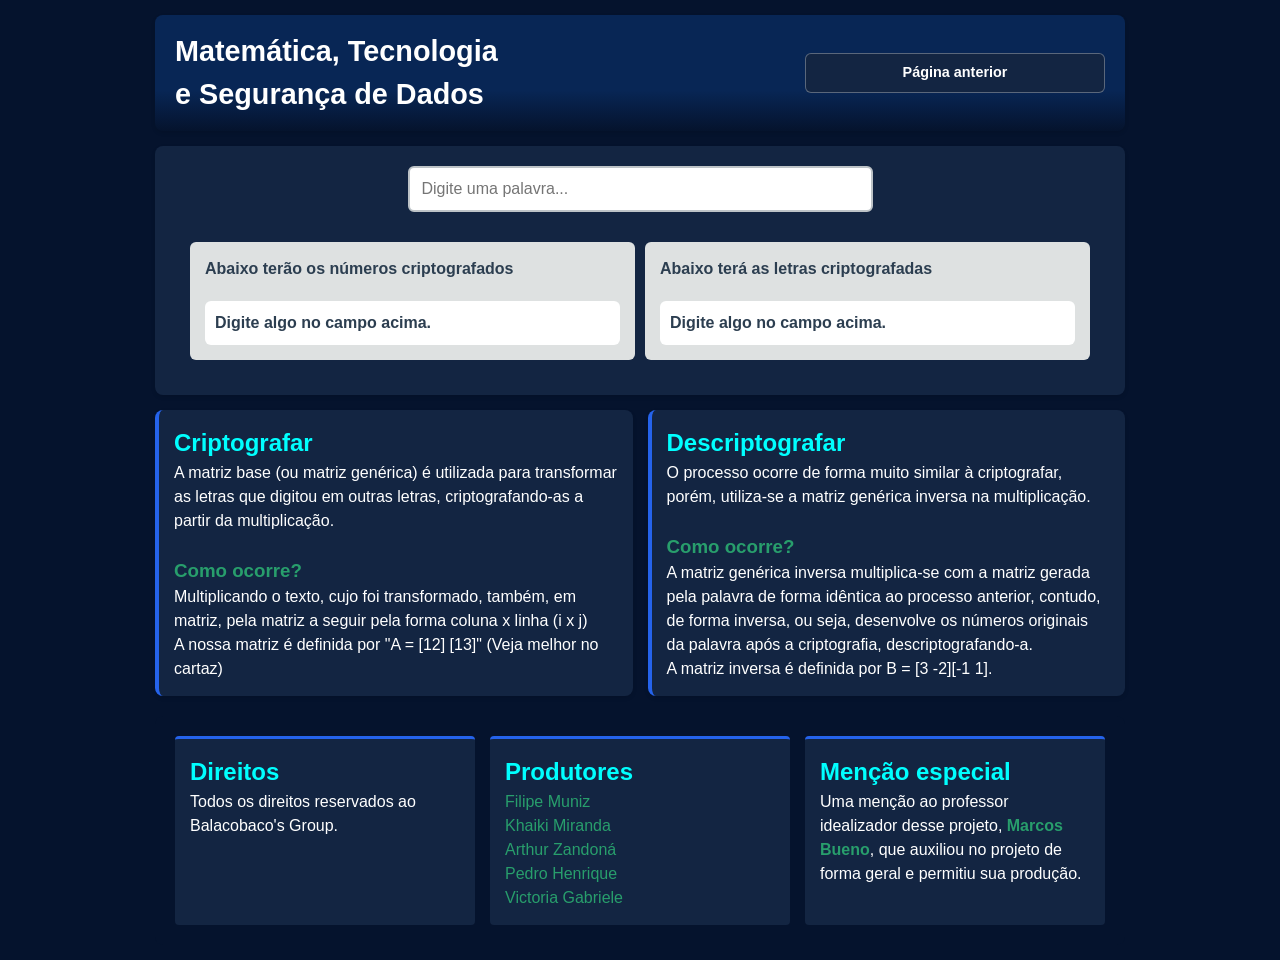
==== cript.html @ 6fd4d8fd "Versão Finalizada 2" ====
<!DOCTYPE html>
<html lang="pt-br">
<head>
    <meta charset="UTF-8">
    <meta name="viewport" content="width=device-width, initial-scale=1.0">
    <title>Criptografia com Matrizes</title>
    <link rel="icon" type="image/png" href="Imagens/Logo.png">
    <link rel="stylesheet" href="cript.css">
</head>
<body>
    <main class="container">
        <header class="header">
            <div class="head-titles">
                <hgroup class="hg-titles">
                    <h1>Matemática, Tecnologia<br>e Segurança de Dados</h1>
                    <h3></h3>
                </hgroup>
            </div>
            <nav class="grid-menu"> 
                
                <a href="index.html" class="items" id="dif-item">Página anterior</a> 
            </nav>
        </header>
        <section class="matriz-show">
            <div class="m-input">
                <input type="text" class="input" placeholder="Digite uma palavra...">
            </div>
            <div class="answer-input">
                <div class="answer-numbers">
                    <p>Abaixo terão os números criptografados</p>
                    <div class="cript">
                        <p>Digite algo no campo acima.</p>
                    </div>
                </div>
                <div class="answer-text">
                    <p>Abaixo terá as letras criptografadas</p>
                    <div class="uncript">
                        <p>Digite algo no campo acima.</p>
                    </div>
                </div>
            </div>
        </section>
        <section class="grid-instructs">
            <div class="show">
                <h2> Criptografar </h2>
                <p>A matriz base (ou matriz genérica) é utilizada para transformar as letras que digitou em outras letras, criptografando-as a partir da multiplicação.<br><br></p>

                <h3>Como ocorre?</h3>
                <p>Multiplicando o texto, cujo foi transformado, também, em matriz, pela matriz a seguir pela forma coluna x linha (i x j) </p>
                <p>A nossa matriz é definida por "A = [12] [13]" (Veja melhor no cartaz)<br></p>
            </div>
            <div class="show">
                <h2>Descriptografar</h2>
                <p>O processo ocorre de forma muito similar à criptografar, porém, utiliza-se a matriz genérica inversa na multiplicação.<br><br></p>
                <h3>Como ocorre?</h3>
                <p>A matriz genérica inversa multiplica-se com a matriz gerada pela palavra de forma idêntica ao processo anterior, contudo, de forma inversa, ou seja, desenvolve os números originais da palavra após a criptografia, descriptografando-a.<br></p>
                <p>A matriz inversa é definida por B = [3 -2][-1 1].</p>
            </div>
        </section>
        <footer class="footer">
            <div class="footer-div">
                <h2>Direitos</h2>
                <p>Todos os direitos reservados ao Balacobaco's Group.</p>
            </div>
            <div class="footer-div">
                <h2>Produtores</h2>
                <ul class="footer-desc">
                    <li> <a href="https://www.instagram.com/filipe._muniz/" class="mention" target="_blank">Filipe Muniz</a> </li>
                    <li> <a href="https://www.instagram.com/khaikimiranda/" class="mention">Khaiki Miranda</a> </li>
                    <li> <a href="https://www.instagram.com/_tuyzz/" class="mention" target="_blank">Arthur Zandoná</a> </li>
                    <li> <a href="https://www.instagram.com/pedrox.__tn/" class="mention" target="_blank">Pedro Henrique</a> </li>
                    <li> <a href="https://www.instagram.com/victoria._gabriele/" class="mention" target="_blank">Victoria Gabriele</a> </li>
                </ul>   
            </div>
            <div class="footer-div">
                <h2>Menção especial</h2 >
                <p>Uma menção ao professor idealizador desse projeto, <a href="https://www.instagram.com/mprbueno/" target="_blank"><strong>Marcos Bueno</strong></a>, que auxiliou no projeto de forma geral e permitiu sua produção.</p>
            </div>
        </footer>
    </main>
    <script src="cript.js" defer></script>
</body>
</html>
---- cript.css ----
:root {
   /* Cores Gerais (Baseadas na Página 2) */
   --cor-fundo-body: #05132D;
   --cor-texto-padrao: #ffffff;
   --cor-painel: #132542;
   --cor-header-gradiente: #082655;
   
   /* Textos e Títulos */
   --cor-titulo: aqua;
   --cor-texto-secundario: #8a97ab;
   
   /* Botões e Destaques */
   --cor-destaque: #2563eb;
   --cor-destaque-hover: #1d4ed8;
   
   /* Inputs e Elementos Internos */
   --cor-input-borda: #bdc3c7;
   --cor-input-fundo: #ffffff;
   --cor-input-texto: #333;
   --cor-painel-interno: #dee1e1;
   
   /* Links */
   --cor-link: #289E6C;
   --cor-link-hover: #93c5fd;
   
   /* Fonte Padronizada */
   --fonte-padrao: 'Segoe UI', Tahoma, Geneva, Verdana, sans-serif;
}

* {
   margin: 0;
   padding: 0;
   box-sizing: border-box;
   font-family: var(--fonte-padrao);
}

body {
   background-color: var(--cor-fundo-body);
   color: var(--cor-texto-padrao);
   line-height: 1.5;
   min-height: 100vh;
   display: flex;
}

.container {
   max-width: 1000px;
   width: 100%;
   margin: 0 auto;
   padding: 15px;
   display: flex;
   flex-direction: column;
}

.header {
   display: flex;
   justify-content: space-between;
   align-items: center;
   background: linear-gradient(to bottom, var(--cor-header-gradiente) 65%, var(--cor-fundo-body) 100%);
   padding: 15px 20px;
   border-radius: 8px;
   box-shadow: 0 2px 4px rgba(0,0,0,0.1);
   margin-bottom: 15px;
}

.head-titles {
   flex: 1;
}

.hg-titles h1 {
   color: var(--cor-texto-padrao);
   font-size: 1.8rem;
}

.hg-titles h3 {
   color: var(--cor-texto-secundario);
   font-weight: 400;
}

/* Menu de navegação (Navbar) */
.grid-menu {
   display: grid;
   grid-template-columns: repeat(3, 1fr);
   gap: 8px;
   min-width: 300px;
}

.items {
   display: flex;
   justify-content: center;
   align-items: center;
   padding: 8px 12px;
   background-color: var(--cor-destaque);
   color: var(--cor-texto-padrao);
   text-decoration: none;
   font-weight: bold;
   font-size: 0.9rem;
   border-radius: 6px;
   transition: background-color 0.3s ease;
}

.items:hover {
   background-color: var(--cor-destaque-hover);
}

#dif-item {
   grid-column: 1 / -1;
   background-color: var(--cor-painel);
   border: 1px solid rgba(255, 255, 255, 0.3);
}

#dif-item:hover {
   background-color: var(--cor-link-hover);
   color: #1e293b;
}

.matriz-show {
   background-color: var(--cor-painel);
   padding: 20px;
   border-radius: 8px;
   box-shadow: 0 2px 4px rgba(0,0,0,0.1);
   margin-bottom: 15px;
   text-align: center;
}

.m-input {
   margin-bottom: 15px;
}

.input {
   width: 50%;
   padding: 12px;
   font-size: 1rem;
   border: 2px solid var(--cor-input-borda);
   border-radius: 6px;
   background-color: var(--cor-input-fundo);
   color: var(--cor-input-texto);
   transition: border-color 0.3s;
}

.input:focus {
   border-color: var(--cor-destaque);
   outline: none;
}

.answer-input {
   display: grid;
   grid-template-columns: repeat(2, 1fr);
   gap: 10px;
   padding: 15px;
   border-radius: 6px;
   text-align: left;
}

.answer-numbers, .answer-text {
   display: flex;
   flex-direction: column;
   padding: 15px;
   background-color: var(--cor-painel-interno);
   border-radius: 6px;
}

.answer-numbers p, .answer-text p {
   font-weight: 600;
   color: #2c3e50;
}

.cript, .uncript {
   display: flex;
   flex-direction: column;
   border-radius: 6px;
   background-color: var(--cor-input-fundo);
   padding: 10px;
   margin-top: 20px;
   color: var(--cor-input-texto);
}

.grid-instructs {
   display: grid;
   grid-template-columns: repeat(2, 1fr);
   gap: 15px;
   margin-bottom: 20px;
}

.show {
   background-color: var(--cor-painel);
   padding: 15px;
   border-radius: 8px;
   box-shadow: 0 2px 4px rgba(0,0,0,0.1);
   min-height: 100px;
   border-left: 4px solid var(--cor-destaque);
   transition: 0.3s;
}

.show h2 {
   color: var(--cor-titulo);
}

.show h3 {
   color: var(--cor-link);
}

.show:hover, .show:focus, .show:active {
   transform: translateY(-5px);
}

.footer {
   margin-top: auto;
   display: grid;
   grid-template-columns: repeat(3, 1fr);
   gap: 15px;
   background-color: var(--cor-fundo-body);
   color: var(--cor-texto-padrao);
   padding: 20px;
   border-radius: 8px;
}

.footer-div {
   background-color: var(--cor-painel);
   border-top: 3px solid var(--cor-destaque);
   border-radius: 4px;
   padding: 15px;
   min-height: 80px;
   display: flex;
   flex-direction: column;
}

.footer-div h2 {
   color: var(--cor-titulo);
}

.footer-div a, strong {
   text-decoration: none;
   color: var(--cor-link);
}

.footer-desc {
   list-style: none;
}

.footer-desc a {
   color: var(--cor-link);
   transition: 0.3s;
}

.footer-desc a:hover {
   transform: translateX(5px);
   color: var(--cor-link-hover);
}

/* Responsividade */
@media (max-width: 768px) {
   .header {
       flex-direction: column;
       text-align: center;
       gap: 15px;
   }
   .grid-instructs {
       grid-template-columns: 1fr;
   }
   .footer {
       grid-template-columns: repeat(1, 1fr);
   }
   .answer-input {
       grid-template-columns: 1fr;
       grid-template-rows: repeat(2, 1fr);
   }
}
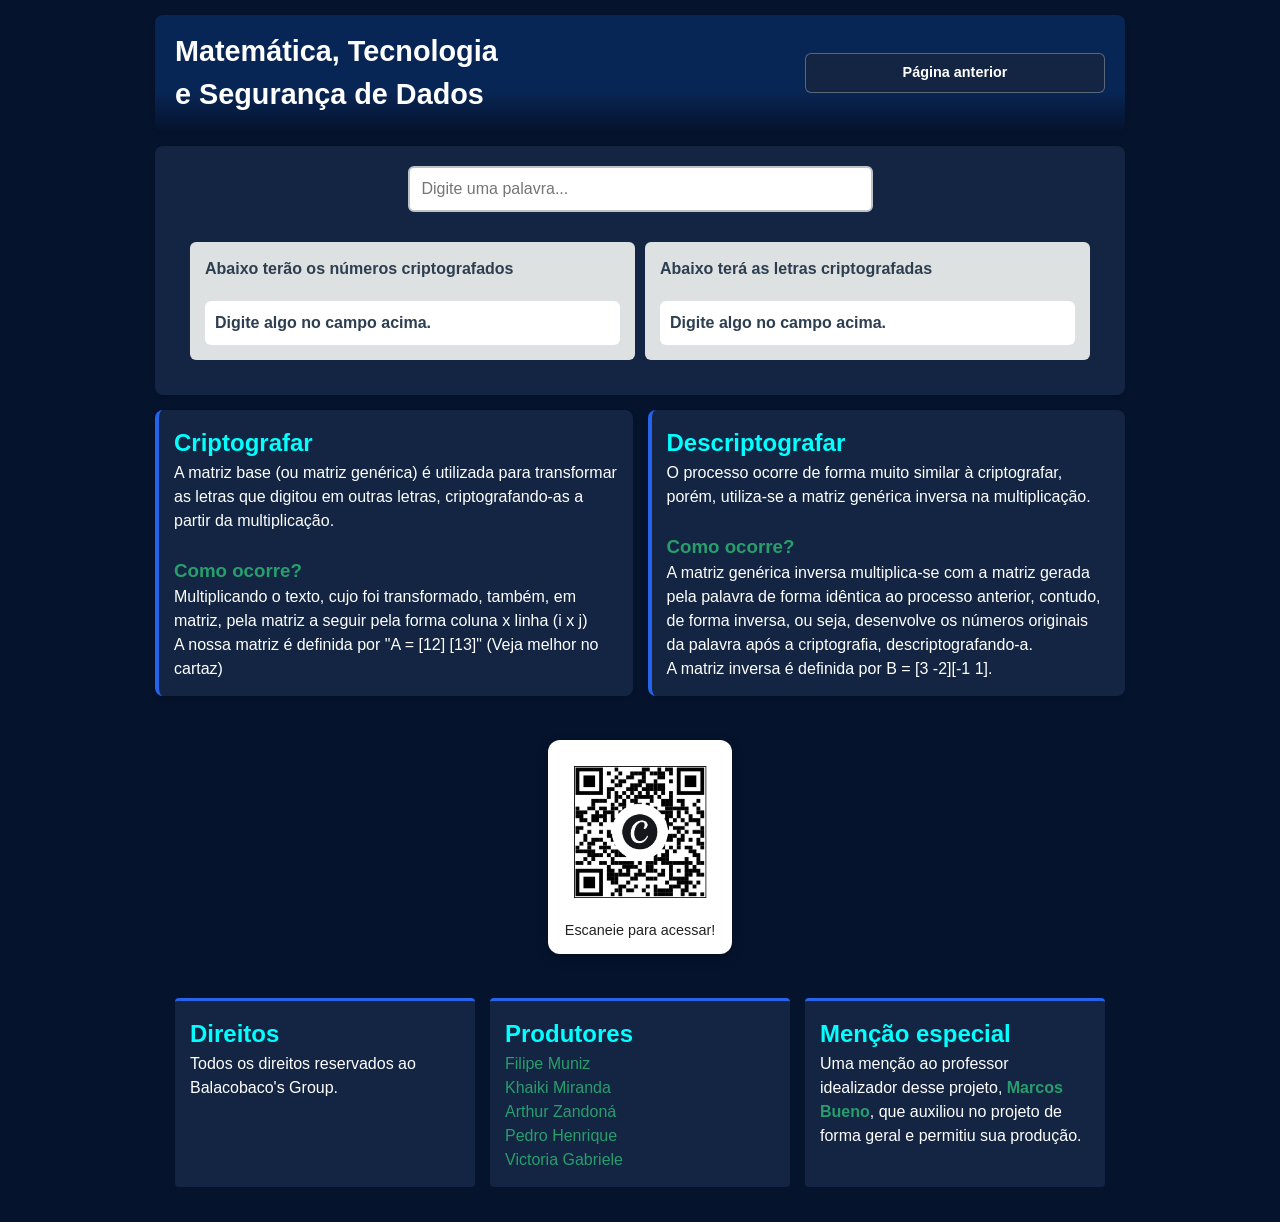
==== commit 9a741378: "Adição de QR Code" ====
--- a/cript.html
+++ b/cript.html
@@ -57,6 +57,10 @@
                 <p>A matriz inversa é definida por B = [3 -2][-1 1].</p>
             </div>
         </section>
+            <aside class="qr-card">
+            <img src="Imagens/Qr Code.png" alt="QR Code para acessar o site de prática" width="160" height="160">
+            <p>Escaneie para acessar!</p>
+        </aside>
         <footer class="footer">
             <div class="footer-div">
                 <h2>Direitos</h2>
--- a/cript.css
+++ b/cript.css
@@ -264,4 +264,36 @@
        grid-template-columns: 1fr;
        grid-template-rows: repeat(2, 1fr);
    }
+}
+
+.qr-card {
+   background: #fff;
+   padding: 12px;
+   border-radius: 12px;
+   box-shadow: 0 4px 12px rgba(0, 0, 0, 0.25);
+   text-align: center;
+   width: max-content;
+   margin: 24px auto;
+}
+
+.qr-card img {
+    display: block;
+    width: 160px;
+    height: auto;
+}
+
+.qr-card p {
+    margin-top: 8px;
+    font-size: 0.9rem;
+    color: #222;
+}
+
+@media (min-width: 1400px) {
+    .qr-card {
+        position: fixed;
+        right: 24px;
+        top: 50%;
+        transform: translateY(-50%);
+        margin: 0;
+    }
 }
